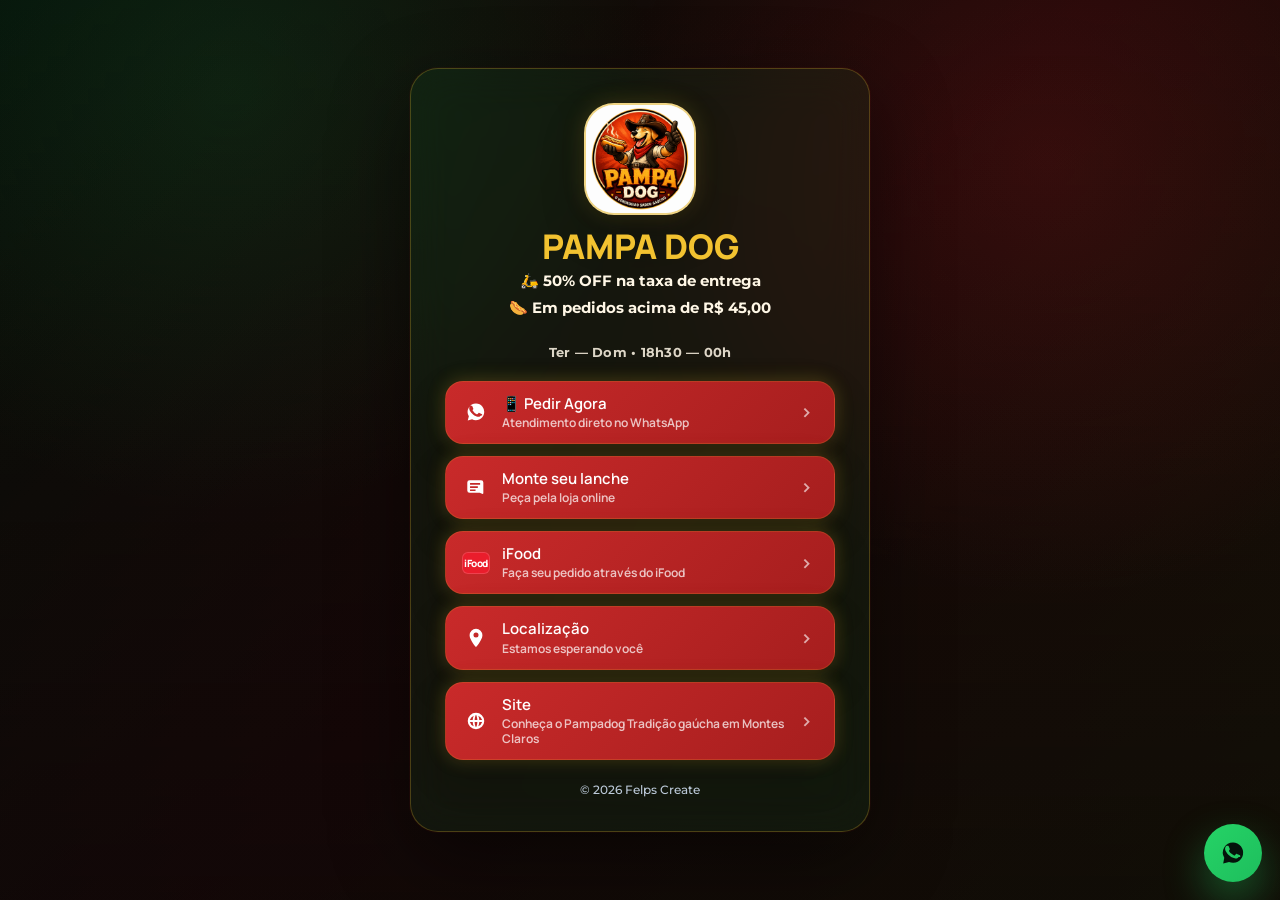
==== Bio.html @ 1cb5427e "Add files via upload" ====
<!DOCTYPE html>
<html lang="pt-BR">
<head>
  <meta charset="UTF-8">
  <meta name="viewport" content="width=device-width, initial-scale=1.0">
  <meta name="description" content="Imbatível no sabor">
  <title>PAMPA DOG | Bio</title>
  <style>
    @import url('https://fonts.googleapis.com/css2?family=Montserrat:wght@400;600;700;800;900&display=swap');
    @import url('https://fonts.googleapis.com/css2?family=Manrope:wght@400;600;700;800;900&display=swap');
    :root{
      --green:#1F7A3A;
      --red:#C92A2A;
      --yellow:#F2C230;
      --text:#F2C230;
      --title:#F2C230;
      --description:#dbeafe;
      --button:#C92A2A;
      --button-highlight:#A61E1E;
      --button-text:#ffffff;
      --button-center-text:#ffffff;
      --button-radius:18px;
      --glass-radius:28px;
      --glow:242,194,48;
    }
    *{box-sizing:border-box}
    html{min-height:100%}
    body{margin:0;min-height:100vh;background:linear-gradient(135deg,rgba(31,122,58,.25),rgba(201,42,42,.25),rgba(242,194,48,.18)),#050505;color:var(--text);font-family:'Montserrat',ui-sans-serif,system-ui,-apple-system,Segoe UI,Roboto,Arial,sans-serif;font-weight:500;display:flex;align-items:center;justify-content:center;padding:24px 14px;overflow-x:hidden}
    body::before{content:"";position:fixed;inset:-14px;background:url('Fundo2.png') center/cover no-repeat;opacity:.28;filter:blur(4px) saturate(.92) contrast(.92);transform:scale(1.04);z-index:-2}
    body::after{content:"";position:fixed;inset:0;background:radial-gradient(circle at 18% 10%,rgba(31,122,58,.18),transparent 32%),radial-gradient(circle at 82% 18%,rgba(201,42,42,.16),transparent 34%),linear-gradient(180deg,rgba(0,0,0,.5),rgba(5,5,5,.72));z-index:-1;pointer-events:none}
    a{color:inherit;text-decoration:none}
    .bio-shell{width:min(100%,460px);padding:clamp(22px,5vw,34px);border:1px solid rgba(242,194,48,.25);border-radius:var(--glass-radius);background:rgba(31,122,58,.12);box-shadow:0 26px 80px rgba(0,0,0,.48),0 0 0 1px rgba(201,42,42,.08);backdrop-filter:blur(22px);-webkit-backdrop-filter:blur(22px);text-align:center;animation:enter .55s ease both}
    @keyframes enter{from{opacity:0;transform:translateY(16px) scale(.98)}to{opacity:1;transform:translateY(0) scale(1)}}
    .avatar{width:112px;height:112px;border-radius:30px;object-fit:contain;margin:0 auto 14px;display:block;border:2px solid rgba(242,194,48,.55);background:rgba(255,255,255,.92);box-shadow:0 18px 44px rgba(0,0,0,.24),0 0 22px rgba(242,194,48,.18)}
    h1{margin:0 0 7px;color:var(--title);font-family:'Manrope',ui-sans-serif,system-ui,-apple-system,Segoe UI,Roboto,Arial,sans-serif;font-size:34px;line-height:1.02;font-weight:900;letter-spacing:0}
    .tagline{margin:0 auto 7px;color:#fff7e6;font-family:'Montserrat',ui-sans-serif,system-ui,-apple-system,Segoe UI,Roboto,Arial,sans-serif;font-size:15px;line-height:1.35;max-width:38ch;font-weight:700}
    .links{display:grid;gap:12px}
    .bio-link{min-height:56px;display:grid;grid-template-columns:28px 1fr 18px;align-items:center;gap:12px;padding:13px 16px;border-radius:var(--button-radius);border:1px solid rgba(242,194,48,.16);background:linear-gradient(135deg,var(--button),var(--button-highlight));color:var(--button-text);font-family:'Manrope',ui-sans-serif,system-ui,-apple-system,Segoe UI,Roboto,Arial,sans-serif;font-size:15px;font-weight:600;text-align:left;box-shadow:0 16px 40px rgba(0,0,0,.2),0 0 18px rgba(var(--glow),.25);transition:transform 0.22s ease,box-shadow 0.22s ease,background 0.22s ease,border-color 0.22s ease,color .22s ease}
    .bio-link:hover{transform:translateY(-3px) scale(1.01);box-shadow:0 22px 54px rgba(0,0,0,.3),0 0 24px rgba(var(--glow),.55);border-color:var(--yellow)}
    .bio-link:focus-visible,.bio-link:active{outline:none;background:linear-gradient(135deg,#F2C230,#D9A520);color:#111;border-color:rgba(242,194,48,.78);box-shadow:0 18px 44px rgba(0,0,0,.25),0 0 24px rgba(var(--glow),.5)}
    .bio-link:focus-visible .link-title,.bio-link:active .link-title{color:#111}
    .bio-link svg{width:22px;height:22px;fill:currentColor}
    .link-icon{display:grid;place-items:center;}
    .link-copy{}
    .link-title{display:block;line-height:1.15;color:var(--button-center-text)}
    .link-desc{display:block;margin-top:3px;font-size:12px;line-height:1.25;opacity:.72;font-weight:650}
    .arrow{opacity:.62;font-size:20px;line-height:1}
    .ifood-icon{width:28px;height:22px;display:inline-flex;align-items:center;justify-content:center;border-radius:6px;background:#EA1D2C;color:#fff;font-size:10px;font-weight:900;letter-spacing:-.45px;line-height:1;box-shadow:inset 0 0 0 1px rgba(255,255,255,.16)}

    .hours{margin:0 auto 20px;color:rgba(255,247,230,.86);font-family:'Montserrat',ui-sans-serif,system-ui,-apple-system,Segoe UI,Roboto,Arial,sans-serif;font-size:13px;line-height:1.25;font-weight:700;letter-spacing:.02em}

    footer{margin-top:22px;color:var(--description);font-size:12px;opacity:.85}
    .float-wa{position:fixed;right:18px;bottom:18px;width:58px;height:58px;border-radius:50%;display:grid;place-items:center;background:linear-gradient(135deg,#25d366,#1ebe5d);color:#04130b;box-shadow:0 18px 42px rgba(37,211,102,.38);z-index:10;transition:transform .2s ease,box-shadow .2s ease}
    .float-wa:hover{transform:translateY(-3px) scale(1.04);box-shadow:0 22px 52px rgba(37,211,102,.48)}
    .float-wa svg{width:28px;height:28px;fill:currentColor}
    @media(max-width:560px){body{padding:14px 12px}.bio-shell{width:100%;padding:22px 16px}.avatar{width:92px;height:92px;border-radius:24px}.tagline{font-size:14px}.hours{font-size:12px;margin-bottom:18px}.bio-link{min-height:54px;padding:12px 14px}.float-wa{right:14px;bottom:14px;width:52px;height:52px}.float-wa svg{width:25px;height:25px}}
  </style>
</head>
<body>
  <main class="bio-shell">
    <img class="avatar" src="Logo.png" alt="Logo PAMPA DOG" loading="eager">
    <h1>PAMPA DOG</h1>
    <p class="tagline">🛵 50% OFF na taxa de entrega</p>
    <p class="tagline">🌭 Em pedidos acima de R$ 45,00</p><br>
    <p class="hours">Ter — Dom • 18h30 — 00h</p>
    <nav class="links" aria-label="Links principais">
            
      <a class="bio-link" href="https://wa.me/5538999063376" target="_blank" rel="noopener"><span class="link-icon"><svg viewBox="0 0 24 24" aria-hidden="true" focusable="false"><path d="M12 2.8a9.1 9.1 0 0 0-7.8 13.8L3 21.2l4.7-1.2A9.1 9.1 0 1 0 12 2.8Zm5.3 13c-.2.7-1.4 1.3-2 1.4-.5.1-1.2.2-3.9-.9-3.2-1.3-5.3-4.6-5.5-4.8-.1-.2-1.3-1.8-1.3-3.4 0-1.6.8-2.3 1.1-2.6.3-.3.6-.4.9-.4h.6c.2 0 .5 0 .8.6l1 2.4c.1.3.1.5 0 .8l-.5.7c-.2.2-.4.5-.1.8.2.3.9 1.4 1.9 2.3 1.3 1.2 2.4 1.5 2.7 1.7.3.1.5.1.8-.1l1-1.2c.2-.3.5-.2.9-.1l2.3 1.1c.4.2.7.3.7.6.1.2.1.8-.1 1.1Z"/></svg></span><span class="link-copy"><span class="link-title">📱 Pedir Agora</span><span class="link-desc">Atendimento direto no WhatsApp</span></span><span class="arrow">›</span></a>
      <a class="bio-link" href="https://pedido.anota.ai/loja/pampa-dog-1?f=msa&amp;fbclid=PAZXh0bgNhZW0CMTEAc3J0YwZhcHBfaWQMMjU2MjgxMDQwNTU4AAGnCHm7rsPr_xR6-6nLjtWvfzynWeCASpI6NsL9H-j92SNW0n_VBaDgaDXs2JA_aem_YWdncwDV8n_y4inutsFOozGTiPri&amp;brid=YWdncwGNY9KoBQIoOAmUEpMmCwsh&amp;utm_id=97760_v0_s00_e0_tv6_a1denni7p7hd2o" target="_blank" rel="noopener"><span class="link-icon"><svg viewBox="0 0 24 24" aria-hidden="true" focusable="false"><path d="M5 4.5h12.5A2.5 2.5 0 0 1 20 7v11.5a1 1 0 0 1-1.4.9L16 18.2H5A2.5 2.5 0 0 1 2.5 15.7V7A2.5 2.5 0 0 1 5 4.5Zm.5 3v2h11v-2h-11Zm0 3.8v1.8h8.5v-1.8H5.5Zm0 3.5v1.6h6v-1.6h-6Z"/></svg></span><span class="link-copy"><span class="link-title">Monte seu lanche</span><span class="link-desc">Peça pela loja online</span></span><span class="arrow">›</span></a>
      <a class="bio-link" href="https://www.ifood.com.br/delivery/montes-claros-mg/pampa-dog-lanche-especial-gaucho-sagrada-familia/5d9fef41-5d75-4d90-aed8-82a3062d49ee?utm_medium=share" target="_blank" rel="noopener"><span class="link-icon"><span class="ifood-icon" aria-hidden="true">iFood</span></span><span class="link-copy"><span class="link-title">iFood</span><span class="link-desc">Faça seu pedido através do iFood</span></span><span class="arrow">›</span></a>
      <a class="bio-link" href="https://www.google.com/maps/place/cula+mangabeira+1608/data=!4m2!3m1!1s0xab53e743084163:0x57bf21836e4840e8?sa=X&amp;ved=1t:242&amp;ictx=111" target="_blank" rel="noopener"><span class="link-icon"><svg viewBox="0 0 24 24" aria-hidden="true" focusable="false"><path d="M12 2a7 7 0 0 0-7 7c0 5.2 7 13 7 13s7-7.8 7-13a7 7 0 0 0-7-7Zm0 9.5A2.5 2.5 0 1 1 12 6a2.5 2.5 0 0 1 0 5.5Z"/></svg></span><span class="link-copy"><span class="link-title">Localização</span><span class="link-desc">Estamos esperando você</span></span><span class="arrow">›</span></a>
      <a class="bio-link" href="index.html" target="_blank" rel="noopener"><span class="link-icon"><svg viewBox="0 0 24 24" aria-hidden="true" focusable="false"><path d="M12 3a9 9 0 1 0 0 18 9 9 0 0 0 0-18Zm6.7 8h-3.1a14.8 14.8 0 0 0-1.1-4.6A7 7 0 0 1 18.7 11ZM12 5.1c.6.9 1.3 2.9 1.5 5.9h-3c.2-3 .9-5 1.5-5.9ZM5.3 13h3.1c.1 1.8.5 3.4 1.1 4.6A7 7 0 0 1 5.3 13Zm3.1-2H5.3a7 7 0 0 1 4.2-4.6A14.8 14.8 0 0 0 8.4 11Zm3.6 7.9c-.6-.9-1.3-2.9-1.5-5.9h3c-.2 3-.9 5-1.5 5.9Zm2.5-1.3c.6-1.2 1-2.8 1.1-4.6h3.1a7 7 0 0 1-4.2 4.6Z"/></svg></span><span class="link-copy"><span class="link-title">Site</span><span class="link-desc">Conheça o Pampadog
Tradição gaúcha em Montes Claros</span></span><span class="arrow">›</span></a>
    </nav>
    <footer>© 2026 Felps Create</footer>
  </main>
  <a class="float-wa" href="https://wa.me/5538999063376?text=Ol%C3%A1%21%20Vim%20pelo%20site%20e%20gostaria%20de%20fazer%20um%20pedido." target="_blank" rel="noopener" aria-label="Abrir WhatsApp">
    <svg viewBox="0 0 24 24" aria-hidden="true" focusable="false"><path d="M12 3a8.7 8.7 0 0 0-7.5 13.1L3.6 21l5-1.3A8.7 8.7 0 1 0 12 3Zm4.8 12.5c-.2.6-1.2 1.1-1.7 1.2-.5.1-1.1.2-3.6-.8-3-1.2-5-4.3-5.1-4.5-.2-.2-1.2-1.6-1.2-3 0-1.4.8-2.1 1-2.4.3-.3.6-.3.8-.3h.6c.2 0 .5 0 .7.6l.9 2.1c.1.2.1.5 0 .7l-.4.6c-.2.2-.3.4-.1.7.2.3.8 1.3 1.8 2.1 1.2 1.1 2.2 1.4 2.5 1.6.3.1.5.1.7-.1l.9-1.1c.2-.3.5-.2.8-.1l2.1 1c.4.2.6.3.7.5.1.2.1.8-.1 1.1Z"/></svg>
  </a>
</body>
</html>
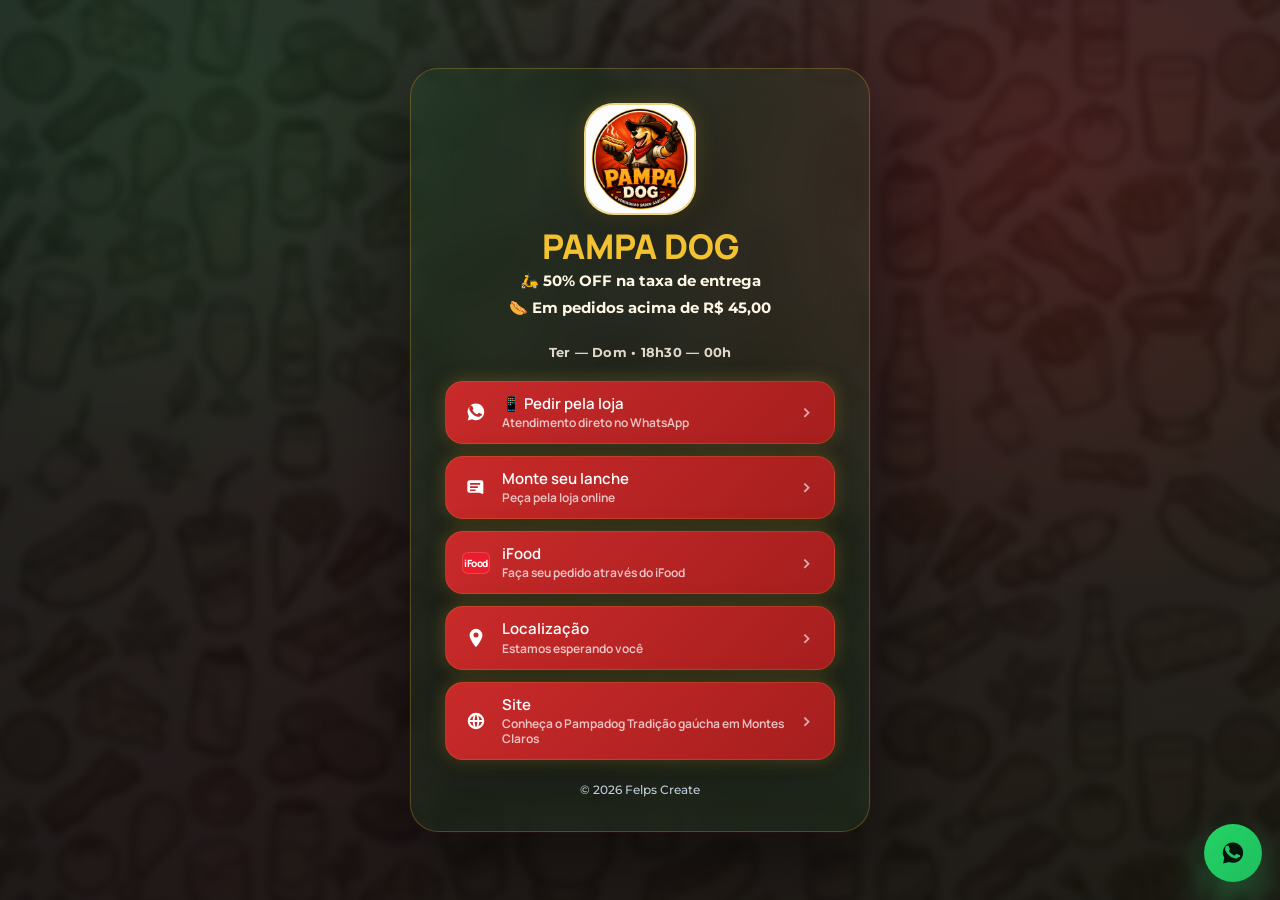
==== commit 123fdab6: "Update Bio.html" ====
--- a/Bio.html
+++ b/Bio.html
@@ -26,7 +26,7 @@
     *{box-sizing:border-box}
     html{min-height:100%}
     body{margin:0;min-height:100vh;background:linear-gradient(135deg,rgba(31,122,58,.25),rgba(201,42,42,.25),rgba(242,194,48,.18)),#050505;color:var(--text);font-family:'Montserrat',ui-sans-serif,system-ui,-apple-system,Segoe UI,Roboto,Arial,sans-serif;font-weight:500;display:flex;align-items:center;justify-content:center;padding:24px 14px;overflow-x:hidden}
-    body::before{content:"";position:fixed;inset:-14px;background:url('Fundo2.png') center/cover no-repeat;opacity:.28;filter:blur(4px) saturate(.92) contrast(.92);transform:scale(1.04);z-index:-2}
+    body::before{content:"";position:fixed;inset:-14px;background:url('fundo2.png') center/cover no-repeat;opacity:.28;filter:blur(4px) saturate(.92) contrast(.92);transform:scale(1.04);z-index:-2}
     body::after{content:"";position:fixed;inset:0;background:radial-gradient(circle at 18% 10%,rgba(31,122,58,.18),transparent 32%),radial-gradient(circle at 82% 18%,rgba(201,42,42,.16),transparent 34%),linear-gradient(180deg,rgba(0,0,0,.5),rgba(5,5,5,.72));z-index:-1;pointer-events:none}
     a{color:inherit;text-decoration:none}
     .bio-shell{width:min(100%,460px);padding:clamp(22px,5vw,34px);border:1px solid rgba(242,194,48,.25);border-radius:var(--glass-radius);background:rgba(31,122,58,.12);box-shadow:0 26px 80px rgba(0,0,0,.48),0 0 0 1px rgba(201,42,42,.08);backdrop-filter:blur(22px);-webkit-backdrop-filter:blur(22px);text-align:center;animation:enter .55s ease both}
@@ -65,7 +65,7 @@
     <p class="hours">Ter — Dom • 18h30 — 00h</p>
     <nav class="links" aria-label="Links principais">
             
-      <a class="bio-link" href="https://wa.me/5538999063376" target="_blank" rel="noopener"><span class="link-icon"><svg viewBox="0 0 24 24" aria-hidden="true" focusable="false"><path d="M12 2.8a9.1 9.1 0 0 0-7.8 13.8L3 21.2l4.7-1.2A9.1 9.1 0 1 0 12 2.8Zm5.3 13c-.2.7-1.4 1.3-2 1.4-.5.1-1.2.2-3.9-.9-3.2-1.3-5.3-4.6-5.5-4.8-.1-.2-1.3-1.8-1.3-3.4 0-1.6.8-2.3 1.1-2.6.3-.3.6-.4.9-.4h.6c.2 0 .5 0 .8.6l1 2.4c.1.3.1.5 0 .8l-.5.7c-.2.2-.4.5-.1.8.2.3.9 1.4 1.9 2.3 1.3 1.2 2.4 1.5 2.7 1.7.3.1.5.1.8-.1l1-1.2c.2-.3.5-.2.9-.1l2.3 1.1c.4.2.7.3.7.6.1.2.1.8-.1 1.1Z"/></svg></span><span class="link-copy"><span class="link-title">📱 Pedir Agora</span><span class="link-desc">Atendimento direto no WhatsApp</span></span><span class="arrow">›</span></a>
+      <a class="bio-link" href="https://wa.me/5538999063376" target="_blank" rel="noopener"><span class="link-icon"><svg viewBox="0 0 24 24" aria-hidden="true" focusable="false"><path d="M12 2.8a9.1 9.1 0 0 0-7.8 13.8L3 21.2l4.7-1.2A9.1 9.1 0 1 0 12 2.8Zm5.3 13c-.2.7-1.4 1.3-2 1.4-.5.1-1.2.2-3.9-.9-3.2-1.3-5.3-4.6-5.5-4.8-.1-.2-1.3-1.8-1.3-3.4 0-1.6.8-2.3 1.1-2.6.3-.3.6-.4.9-.4h.6c.2 0 .5 0 .8.6l1 2.4c.1.3.1.5 0 .8l-.5.7c-.2.2-.4.5-.1.8.2.3.9 1.4 1.9 2.3 1.3 1.2 2.4 1.5 2.7 1.7.3.1.5.1.8-.1l1-1.2c.2-.3.5-.2.9-.1l2.3 1.1c.4.2.7.3.7.6.1.2.1.8-.1 1.1Z"/></svg></span><span class="link-copy"><span class="link-title">📱 Pedir pela loja</span><span class="link-desc">Atendimento direto no WhatsApp</span></span><span class="arrow">›</span></a>
       <a class="bio-link" href="https://pedido.anota.ai/loja/pampa-dog-1?f=msa&amp;fbclid=PAZXh0bgNhZW0CMTEAc3J0YwZhcHBfaWQMMjU2MjgxMDQwNTU4AAGnCHm7rsPr_xR6-6nLjtWvfzynWeCASpI6NsL9H-j92SNW0n_VBaDgaDXs2JA_aem_YWdncwDV8n_y4inutsFOozGTiPri&amp;brid=YWdncwGNY9KoBQIoOAmUEpMmCwsh&amp;utm_id=97760_v0_s00_e0_tv6_a1denni7p7hd2o" target="_blank" rel="noopener"><span class="link-icon"><svg viewBox="0 0 24 24" aria-hidden="true" focusable="false"><path d="M5 4.5h12.5A2.5 2.5 0 0 1 20 7v11.5a1 1 0 0 1-1.4.9L16 18.2H5A2.5 2.5 0 0 1 2.5 15.7V7A2.5 2.5 0 0 1 5 4.5Zm.5 3v2h11v-2h-11Zm0 3.8v1.8h8.5v-1.8H5.5Zm0 3.5v1.6h6v-1.6h-6Z"/></svg></span><span class="link-copy"><span class="link-title">Monte seu lanche</span><span class="link-desc">Peça pela loja online</span></span><span class="arrow">›</span></a>
       <a class="bio-link" href="https://www.ifood.com.br/delivery/montes-claros-mg/pampa-dog-lanche-especial-gaucho-sagrada-familia/5d9fef41-5d75-4d90-aed8-82a3062d49ee?utm_medium=share" target="_blank" rel="noopener"><span class="link-icon"><span class="ifood-icon" aria-hidden="true">iFood</span></span><span class="link-copy"><span class="link-title">iFood</span><span class="link-desc">Faça seu pedido através do iFood</span></span><span class="arrow">›</span></a>
       <a class="bio-link" href="https://www.google.com/maps/place/cula+mangabeira+1608/data=!4m2!3m1!1s0xab53e743084163:0x57bf21836e4840e8?sa=X&amp;ved=1t:242&amp;ictx=111" target="_blank" rel="noopener"><span class="link-icon"><svg viewBox="0 0 24 24" aria-hidden="true" focusable="false"><path d="M12 2a7 7 0 0 0-7 7c0 5.2 7 13 7 13s7-7.8 7-13a7 7 0 0 0-7-7Zm0 9.5A2.5 2.5 0 1 1 12 6a2.5 2.5 0 0 1 0 5.5Z"/></svg></span><span class="link-copy"><span class="link-title">Localização</span><span class="link-desc">Estamos esperando você</span></span><span class="arrow">›</span></a>
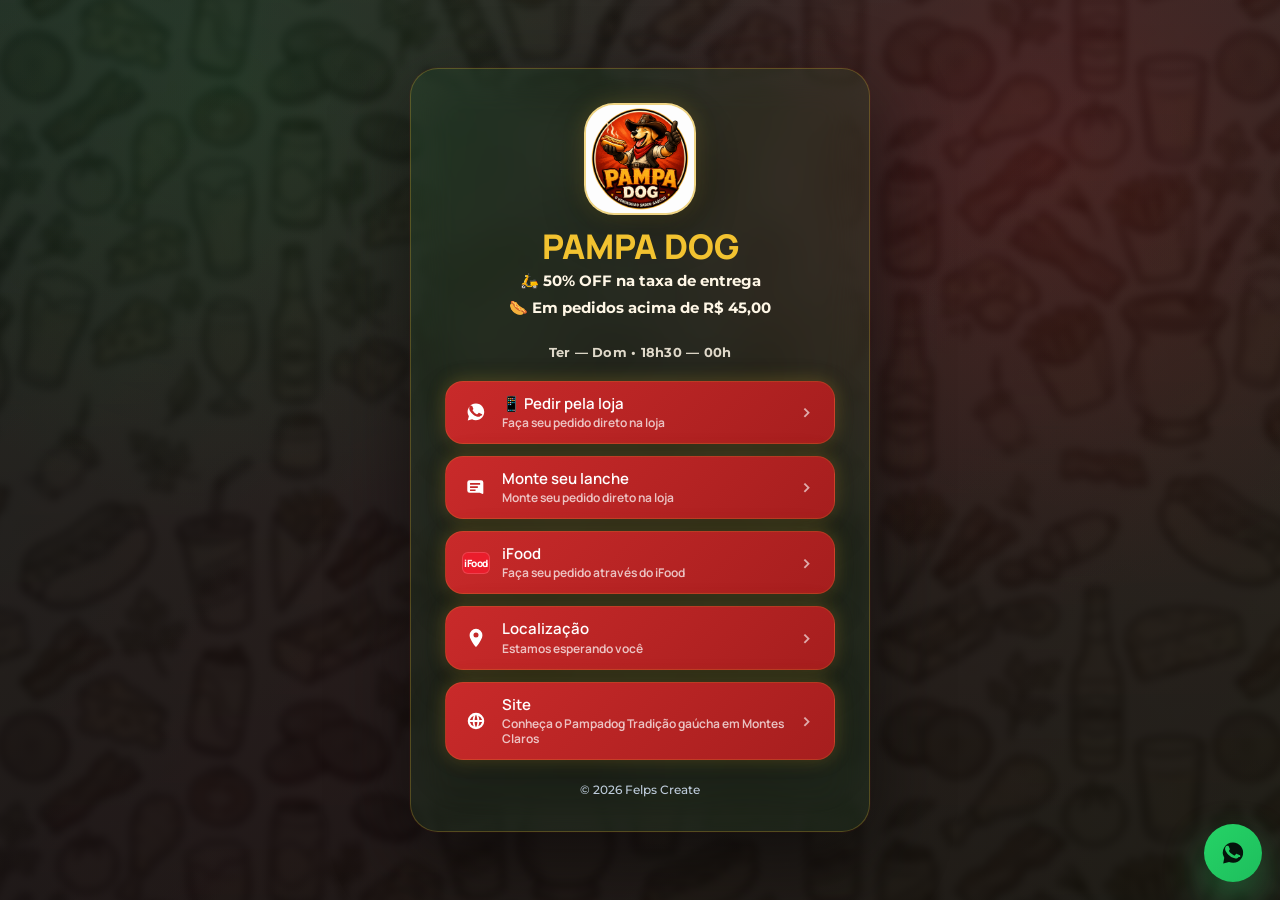
==== commit e97fc0e7: "Rename bio.html to Bio.html" ====
--- a/Bio.html
+++ b/Bio.html
@@ -4,7 +4,7 @@
   <meta charset="UTF-8">
   <meta name="viewport" content="width=device-width, initial-scale=1.0">
   <meta name="description" content="Imbatível no sabor">
-  <title>PAMPA DOG | Bio</title>
+  <title>Bio Pampa Dog</title>
   <style>
     @import url('https://fonts.googleapis.com/css2?family=Montserrat:wght@400;600;700;800;900&display=swap');
     @import url('https://fonts.googleapis.com/css2?family=Manrope:wght@400;600;700;800;900&display=swap');
@@ -65,8 +65,8 @@
     <p class="hours">Ter — Dom • 18h30 — 00h</p>
     <nav class="links" aria-label="Links principais">
             
-      <a class="bio-link" href="https://wa.me/5538999063376" target="_blank" rel="noopener"><span class="link-icon"><svg viewBox="0 0 24 24" aria-hidden="true" focusable="false"><path d="M12 2.8a9.1 9.1 0 0 0-7.8 13.8L3 21.2l4.7-1.2A9.1 9.1 0 1 0 12 2.8Zm5.3 13c-.2.7-1.4 1.3-2 1.4-.5.1-1.2.2-3.9-.9-3.2-1.3-5.3-4.6-5.5-4.8-.1-.2-1.3-1.8-1.3-3.4 0-1.6.8-2.3 1.1-2.6.3-.3.6-.4.9-.4h.6c.2 0 .5 0 .8.6l1 2.4c.1.3.1.5 0 .8l-.5.7c-.2.2-.4.5-.1.8.2.3.9 1.4 1.9 2.3 1.3 1.2 2.4 1.5 2.7 1.7.3.1.5.1.8-.1l1-1.2c.2-.3.5-.2.9-.1l2.3 1.1c.4.2.7.3.7.6.1.2.1.8-.1 1.1Z"/></svg></span><span class="link-copy"><span class="link-title">📱 Pedir pela loja</span><span class="link-desc">Atendimento direto no WhatsApp</span></span><span class="arrow">›</span></a>
-      <a class="bio-link" href="https://pedido.anota.ai/loja/pampa-dog-1?f=msa&amp;fbclid=PAZXh0bgNhZW0CMTEAc3J0YwZhcHBfaWQMMjU2MjgxMDQwNTU4AAGnCHm7rsPr_xR6-6nLjtWvfzynWeCASpI6NsL9H-j92SNW0n_VBaDgaDXs2JA_aem_YWdncwDV8n_y4inutsFOozGTiPri&amp;brid=YWdncwGNY9KoBQIoOAmUEpMmCwsh&amp;utm_id=97760_v0_s00_e0_tv6_a1denni7p7hd2o" target="_blank" rel="noopener"><span class="link-icon"><svg viewBox="0 0 24 24" aria-hidden="true" focusable="false"><path d="M5 4.5h12.5A2.5 2.5 0 0 1 20 7v11.5a1 1 0 0 1-1.4.9L16 18.2H5A2.5 2.5 0 0 1 2.5 15.7V7A2.5 2.5 0 0 1 5 4.5Zm.5 3v2h11v-2h-11Zm0 3.8v1.8h8.5v-1.8H5.5Zm0 3.5v1.6h6v-1.6h-6Z"/></svg></span><span class="link-copy"><span class="link-title">Monte seu lanche</span><span class="link-desc">Peça pela loja online</span></span><span class="arrow">›</span></a>
+      <a class="bio-link" href="https://pedido.anota.ai/loja/pampa-dog-1?f=msa" target="_blank" rel="noopener"><span class="link-icon"><svg viewBox="0 0 24 24" aria-hidden="true" focusable="false"><path d="M12 2.8a9.1 9.1 0 0 0-7.8 13.8L3 21.2l4.7-1.2A9.1 9.1 0 1 0 12 2.8Zm5.3 13c-.2.7-1.4 1.3-2 1.4-.5.1-1.2.2-3.9-.9-3.2-1.3-5.3-4.6-5.5-4.8-.1-.2-1.3-1.8-1.3-3.4 0-1.6.8-2.3 1.1-2.6.3-.3.6-.4.9-.4h.6c.2 0 .5 0 .8.6l1 2.4c.1.3.1.5 0 .8l-.5.7c-.2.2-.4.5-.1.8.2.3.9 1.4 1.9 2.3 1.3 1.2 2.4 1.5 2.7 1.7.3.1.5.1.8-.1l1-1.2c.2-.3.5-.2.9-.1l2.3 1.1c.4.2.7.3.7.6.1.2.1.8-.1 1.1Z"/></svg></span><span class="link-copy"><span class="link-title">📱 Pedir pela loja</span><span class="link-desc"> Faça seu pedido direto na loja</span></span><span class="arrow">›</span></a>
+      <a class="bio-link" href="https://pedido.anota.ai/loja/pampa-dog-1?f=msa&amp;fbclid=PAZXh0bgNhZW0CMTEAc3J0YwZhcHBfaWQMMjU2MjgxMDQwNTU4AAGnCHm7rsPr_xR6-6nLjtWvfzynWeCASpI6NsL9H-j92SNW0n_VBaDgaDXs2JA_aem_YWdncwDV8n_y4inutsFOozGTiPri&amp;brid=YWdncwGNY9KoBQIoOAmUEpMmCwsh&amp;utm_id=97760_v0_s00_e0_tv6_a1denni7p7hd2o" target="_blank" rel="noopener"><span class="link-icon"><svg viewBox="0 0 24 24" aria-hidden="true" focusable="false"><path d="M5 4.5h12.5A2.5 2.5 0 0 1 20 7v11.5a1 1 0 0 1-1.4.9L16 18.2H5A2.5 2.5 0 0 1 2.5 15.7V7A2.5 2.5 0 0 1 5 4.5Zm.5 3v2h11v-2h-11Zm0 3.8v1.8h8.5v-1.8H5.5Zm0 3.5v1.6h6v-1.6h-6Z"/></svg></span><span class="link-copy"><span class="link-title">Monte seu lanche</span><span class="link-desc">Monte seu pedido direto na loja</span></span><span class="arrow">›</span></a>
       <a class="bio-link" href="https://www.ifood.com.br/delivery/montes-claros-mg/pampa-dog-lanche-especial-gaucho-sagrada-familia/5d9fef41-5d75-4d90-aed8-82a3062d49ee?utm_medium=share" target="_blank" rel="noopener"><span class="link-icon"><span class="ifood-icon" aria-hidden="true">iFood</span></span><span class="link-copy"><span class="link-title">iFood</span><span class="link-desc">Faça seu pedido através do iFood</span></span><span class="arrow">›</span></a>
       <a class="bio-link" href="https://www.google.com/maps/place/cula+mangabeira+1608/data=!4m2!3m1!1s0xab53e743084163:0x57bf21836e4840e8?sa=X&amp;ved=1t:242&amp;ictx=111" target="_blank" rel="noopener"><span class="link-icon"><svg viewBox="0 0 24 24" aria-hidden="true" focusable="false"><path d="M12 2a7 7 0 0 0-7 7c0 5.2 7 13 7 13s7-7.8 7-13a7 7 0 0 0-7-7Zm0 9.5A2.5 2.5 0 1 1 12 6a2.5 2.5 0 0 1 0 5.5Z"/></svg></span><span class="link-copy"><span class="link-title">Localização</span><span class="link-desc">Estamos esperando você</span></span><span class="arrow">›</span></a>
       <a class="bio-link" href="index.html" target="_blank" rel="noopener"><span class="link-icon"><svg viewBox="0 0 24 24" aria-hidden="true" focusable="false"><path d="M12 3a9 9 0 1 0 0 18 9 9 0 0 0 0-18Zm6.7 8h-3.1a14.8 14.8 0 0 0-1.1-4.6A7 7 0 0 1 18.7 11ZM12 5.1c.6.9 1.3 2.9 1.5 5.9h-3c.2-3 .9-5 1.5-5.9ZM5.3 13h3.1c.1 1.8.5 3.4 1.1 4.6A7 7 0 0 1 5.3 13Zm3.1-2H5.3a7 7 0 0 1 4.2-4.6A14.8 14.8 0 0 0 8.4 11Zm3.6 7.9c-.6-.9-1.3-2.9-1.5-5.9h3c-.2 3-.9 5-1.5 5.9Zm2.5-1.3c.6-1.2 1-2.8 1.1-4.6h3.1a7 7 0 0 1-4.2 4.6Z"/></svg></span><span class="link-copy"><span class="link-title">Site</span><span class="link-desc">Conheça o Pampadog
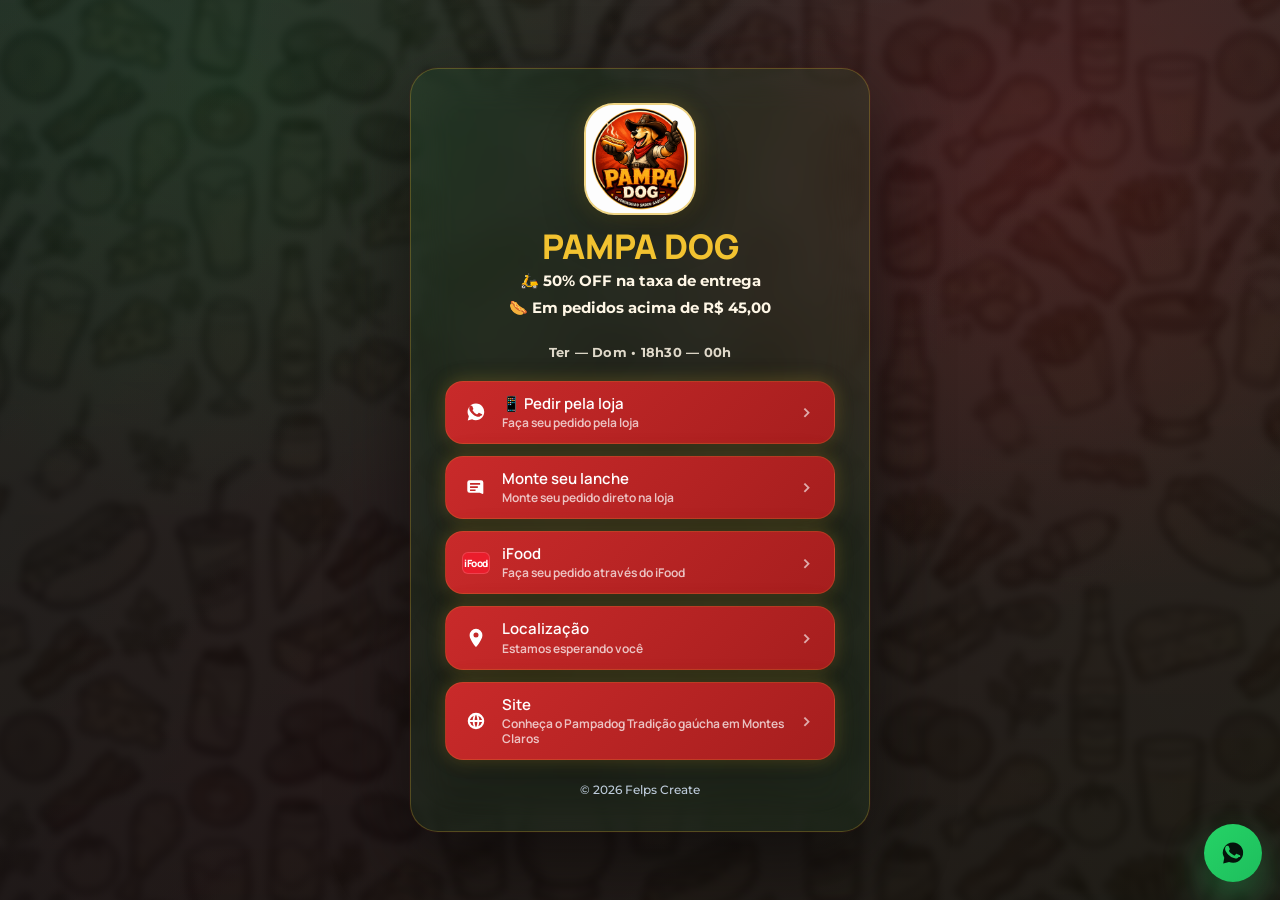
==== commit a3bedd9a: "Update Bio.html" ====
--- a/Bio.html
+++ b/Bio.html
@@ -65,7 +65,7 @@
     <p class="hours">Ter — Dom • 18h30 — 00h</p>
     <nav class="links" aria-label="Links principais">
             
-      <a class="bio-link" href="https://pedido.anota.ai/loja/pampa-dog-1?f=msa" target="_blank" rel="noopener"><span class="link-icon"><svg viewBox="0 0 24 24" aria-hidden="true" focusable="false"><path d="M12 2.8a9.1 9.1 0 0 0-7.8 13.8L3 21.2l4.7-1.2A9.1 9.1 0 1 0 12 2.8Zm5.3 13c-.2.7-1.4 1.3-2 1.4-.5.1-1.2.2-3.9-.9-3.2-1.3-5.3-4.6-5.5-4.8-.1-.2-1.3-1.8-1.3-3.4 0-1.6.8-2.3 1.1-2.6.3-.3.6-.4.9-.4h.6c.2 0 .5 0 .8.6l1 2.4c.1.3.1.5 0 .8l-.5.7c-.2.2-.4.5-.1.8.2.3.9 1.4 1.9 2.3 1.3 1.2 2.4 1.5 2.7 1.7.3.1.5.1.8-.1l1-1.2c.2-.3.5-.2.9-.1l2.3 1.1c.4.2.7.3.7.6.1.2.1.8-.1 1.1Z"/></svg></span><span class="link-copy"><span class="link-title">📱 Pedir pela loja</span><span class="link-desc"> Faça seu pedido direto na loja</span></span><span class="arrow">›</span></a>
+      <a class="bio-link" href="https://pedido.anota.ai/loja/pampa-dog-1?f=msa" target="_blank" rel="noopener"><span class="link-icon"><svg viewBox="0 0 24 24" aria-hidden="true" focusable="false"><path d="M12 2.8a9.1 9.1 0 0 0-7.8 13.8L3 21.2l4.7-1.2A9.1 9.1 0 1 0 12 2.8Zm5.3 13c-.2.7-1.4 1.3-2 1.4-.5.1-1.2.2-3.9-.9-3.2-1.3-5.3-4.6-5.5-4.8-.1-.2-1.3-1.8-1.3-3.4 0-1.6.8-2.3 1.1-2.6.3-.3.6-.4.9-.4h.6c.2 0 .5 0 .8.6l1 2.4c.1.3.1.5 0 .8l-.5.7c-.2.2-.4.5-.1.8.2.3.9 1.4 1.9 2.3 1.3 1.2 2.4 1.5 2.7 1.7.3.1.5.1.8-.1l1-1.2c.2-.3.5-.2.9-.1l2.3 1.1c.4.2.7.3.7.6.1.2.1.8-.1 1.1Z"/></svg></span><span class="link-copy"><span class="link-title">📱 Pedir pela loja</span><span class="link-desc"> Faça seu pedido pela loja</span></span><span class="arrow">›</span></a>
       <a class="bio-link" href="https://pedido.anota.ai/loja/pampa-dog-1?f=msa&amp;fbclid=PAZXh0bgNhZW0CMTEAc3J0YwZhcHBfaWQMMjU2MjgxMDQwNTU4AAGnCHm7rsPr_xR6-6nLjtWvfzynWeCASpI6NsL9H-j92SNW0n_VBaDgaDXs2JA_aem_YWdncwDV8n_y4inutsFOozGTiPri&amp;brid=YWdncwGNY9KoBQIoOAmUEpMmCwsh&amp;utm_id=97760_v0_s00_e0_tv6_a1denni7p7hd2o" target="_blank" rel="noopener"><span class="link-icon"><svg viewBox="0 0 24 24" aria-hidden="true" focusable="false"><path d="M5 4.5h12.5A2.5 2.5 0 0 1 20 7v11.5a1 1 0 0 1-1.4.9L16 18.2H5A2.5 2.5 0 0 1 2.5 15.7V7A2.5 2.5 0 0 1 5 4.5Zm.5 3v2h11v-2h-11Zm0 3.8v1.8h8.5v-1.8H5.5Zm0 3.5v1.6h6v-1.6h-6Z"/></svg></span><span class="link-copy"><span class="link-title">Monte seu lanche</span><span class="link-desc">Monte seu pedido direto na loja</span></span><span class="arrow">›</span></a>
       <a class="bio-link" href="https://www.ifood.com.br/delivery/montes-claros-mg/pampa-dog-lanche-especial-gaucho-sagrada-familia/5d9fef41-5d75-4d90-aed8-82a3062d49ee?utm_medium=share" target="_blank" rel="noopener"><span class="link-icon"><span class="ifood-icon" aria-hidden="true">iFood</span></span><span class="link-copy"><span class="link-title">iFood</span><span class="link-desc">Faça seu pedido através do iFood</span></span><span class="arrow">›</span></a>
       <a class="bio-link" href="https://www.google.com/maps/place/cula+mangabeira+1608/data=!4m2!3m1!1s0xab53e743084163:0x57bf21836e4840e8?sa=X&amp;ved=1t:242&amp;ictx=111" target="_blank" rel="noopener"><span class="link-icon"><svg viewBox="0 0 24 24" aria-hidden="true" focusable="false"><path d="M12 2a7 7 0 0 0-7 7c0 5.2 7 13 7 13s7-7.8 7-13a7 7 0 0 0-7-7Zm0 9.5A2.5 2.5 0 1 1 12 6a2.5 2.5 0 0 1 0 5.5Z"/></svg></span><span class="link-copy"><span class="link-title">Localização</span><span class="link-desc">Estamos esperando você</span></span><span class="arrow">›</span></a>
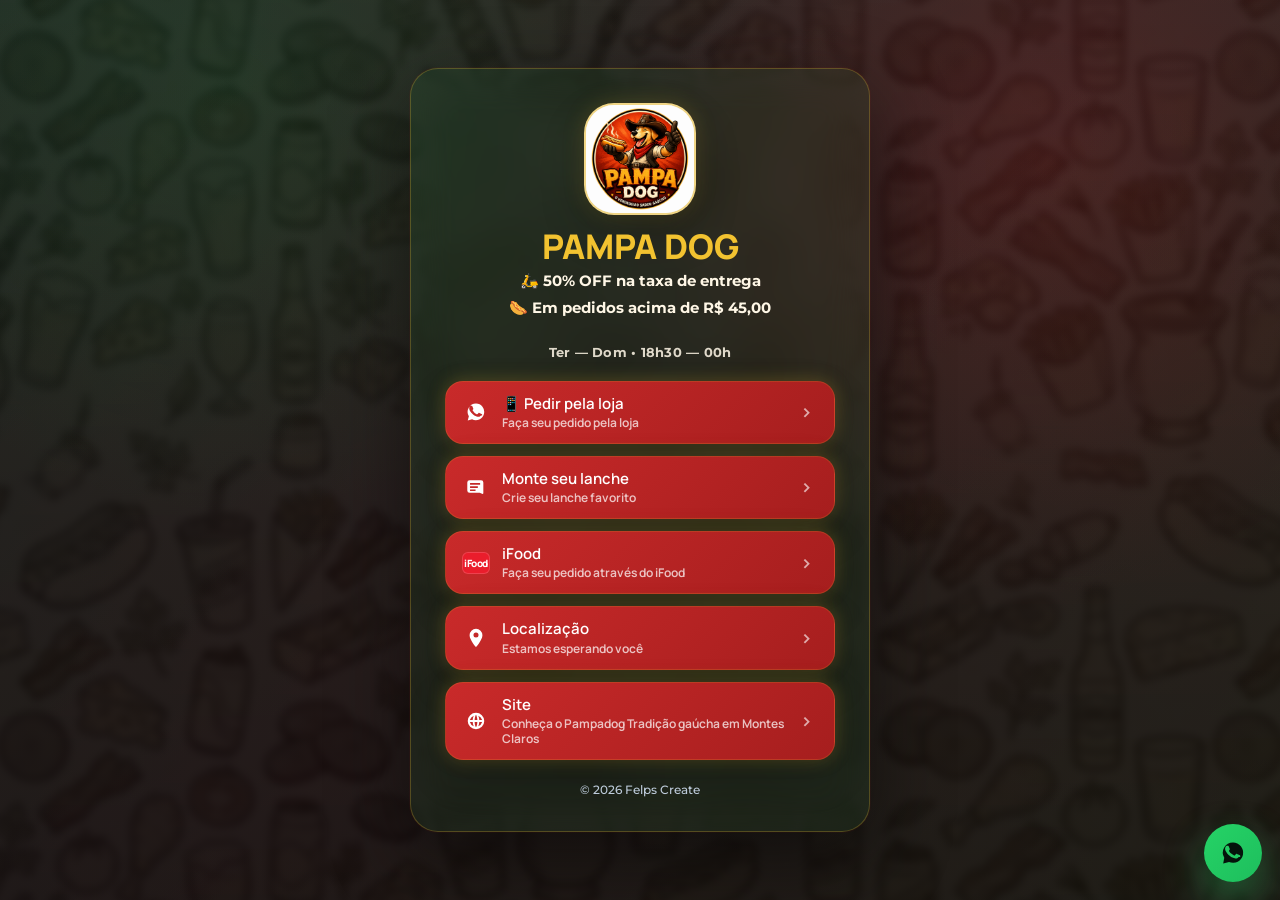
==== commit d83e427e: "Update Bio.html" ====
--- a/Bio.html
+++ b/Bio.html
@@ -66,7 +66,7 @@
     <nav class="links" aria-label="Links principais">
             
       <a class="bio-link" href="https://pedido.anota.ai/loja/pampa-dog-1?f=msa" target="_blank" rel="noopener"><span class="link-icon"><svg viewBox="0 0 24 24" aria-hidden="true" focusable="false"><path d="M12 2.8a9.1 9.1 0 0 0-7.8 13.8L3 21.2l4.7-1.2A9.1 9.1 0 1 0 12 2.8Zm5.3 13c-.2.7-1.4 1.3-2 1.4-.5.1-1.2.2-3.9-.9-3.2-1.3-5.3-4.6-5.5-4.8-.1-.2-1.3-1.8-1.3-3.4 0-1.6.8-2.3 1.1-2.6.3-.3.6-.4.9-.4h.6c.2 0 .5 0 .8.6l1 2.4c.1.3.1.5 0 .8l-.5.7c-.2.2-.4.5-.1.8.2.3.9 1.4 1.9 2.3 1.3 1.2 2.4 1.5 2.7 1.7.3.1.5.1.8-.1l1-1.2c.2-.3.5-.2.9-.1l2.3 1.1c.4.2.7.3.7.6.1.2.1.8-.1 1.1Z"/></svg></span><span class="link-copy"><span class="link-title">📱 Pedir pela loja</span><span class="link-desc"> Faça seu pedido pela loja</span></span><span class="arrow">›</span></a>
-      <a class="bio-link" href="https://pedido.anota.ai/loja/pampa-dog-1?f=msa&amp;fbclid=PAZXh0bgNhZW0CMTEAc3J0YwZhcHBfaWQMMjU2MjgxMDQwNTU4AAGnCHm7rsPr_xR6-6nLjtWvfzynWeCASpI6NsL9H-j92SNW0n_VBaDgaDXs2JA_aem_YWdncwDV8n_y4inutsFOozGTiPri&amp;brid=YWdncwGNY9KoBQIoOAmUEpMmCwsh&amp;utm_id=97760_v0_s00_e0_tv6_a1denni7p7hd2o" target="_blank" rel="noopener"><span class="link-icon"><svg viewBox="0 0 24 24" aria-hidden="true" focusable="false"><path d="M5 4.5h12.5A2.5 2.5 0 0 1 20 7v11.5a1 1 0 0 1-1.4.9L16 18.2H5A2.5 2.5 0 0 1 2.5 15.7V7A2.5 2.5 0 0 1 5 4.5Zm.5 3v2h11v-2h-11Zm0 3.8v1.8h8.5v-1.8H5.5Zm0 3.5v1.6h6v-1.6h-6Z"/></svg></span><span class="link-copy"><span class="link-title">Monte seu lanche</span><span class="link-desc">Monte seu pedido direto na loja</span></span><span class="arrow">›</span></a>
+      <a class="bio-link" href="https://pedido.anota.ai/product/6a14f8e5804c14af3bcd4ea4/0/pampa-dog-1?categoryType=simple_item" target="_blank" rel="noopener"><span class="link-icon"><svg viewBox="0 0 24 24" aria-hidden="true" focusable="false"><path d="M5 4.5h12.5A2.5 2.5 0 0 1 20 7v11.5a1 1 0 0 1-1.4.9L16 18.2H5A2.5 2.5 0 0 1 2.5 15.7V7A2.5 2.5 0 0 1 5 4.5Zm.5 3v2h11v-2h-11Zm0 3.8v1.8h8.5v-1.8H5.5Zm0 3.5v1.6h6v-1.6h-6Z"/></svg></span><span class="link-copy"><span class="link-title">Monte seu lanche</span><span class="link-desc">Crie seu lanche favorito</span></span><span class="arrow">›</span></a>
       <a class="bio-link" href="https://www.ifood.com.br/delivery/montes-claros-mg/pampa-dog-lanche-especial-gaucho-sagrada-familia/5d9fef41-5d75-4d90-aed8-82a3062d49ee?utm_medium=share" target="_blank" rel="noopener"><span class="link-icon"><span class="ifood-icon" aria-hidden="true">iFood</span></span><span class="link-copy"><span class="link-title">iFood</span><span class="link-desc">Faça seu pedido através do iFood</span></span><span class="arrow">›</span></a>
       <a class="bio-link" href="https://www.google.com/maps/place/cula+mangabeira+1608/data=!4m2!3m1!1s0xab53e743084163:0x57bf21836e4840e8?sa=X&amp;ved=1t:242&amp;ictx=111" target="_blank" rel="noopener"><span class="link-icon"><svg viewBox="0 0 24 24" aria-hidden="true" focusable="false"><path d="M12 2a7 7 0 0 0-7 7c0 5.2 7 13 7 13s7-7.8 7-13a7 7 0 0 0-7-7Zm0 9.5A2.5 2.5 0 1 1 12 6a2.5 2.5 0 0 1 0 5.5Z"/></svg></span><span class="link-copy"><span class="link-title">Localização</span><span class="link-desc">Estamos esperando você</span></span><span class="arrow">›</span></a>
       <a class="bio-link" href="index.html" target="_blank" rel="noopener"><span class="link-icon"><svg viewBox="0 0 24 24" aria-hidden="true" focusable="false"><path d="M12 3a9 9 0 1 0 0 18 9 9 0 0 0 0-18Zm6.7 8h-3.1a14.8 14.8 0 0 0-1.1-4.6A7 7 0 0 1 18.7 11ZM12 5.1c.6.9 1.3 2.9 1.5 5.9h-3c.2-3 .9-5 1.5-5.9ZM5.3 13h3.1c.1 1.8.5 3.4 1.1 4.6A7 7 0 0 1 5.3 13Zm3.1-2H5.3a7 7 0 0 1 4.2-4.6A14.8 14.8 0 0 0 8.4 11Zm3.6 7.9c-.6-.9-1.3-2.9-1.5-5.9h3c-.2 3-.9 5-1.5 5.9Zm2.5-1.3c.6-1.2 1-2.8 1.1-4.6h3.1a7 7 0 0 1-4.2 4.6Z"/></svg></span><span class="link-copy"><span class="link-title">Site</span><span class="link-desc">Conheça o Pampadog
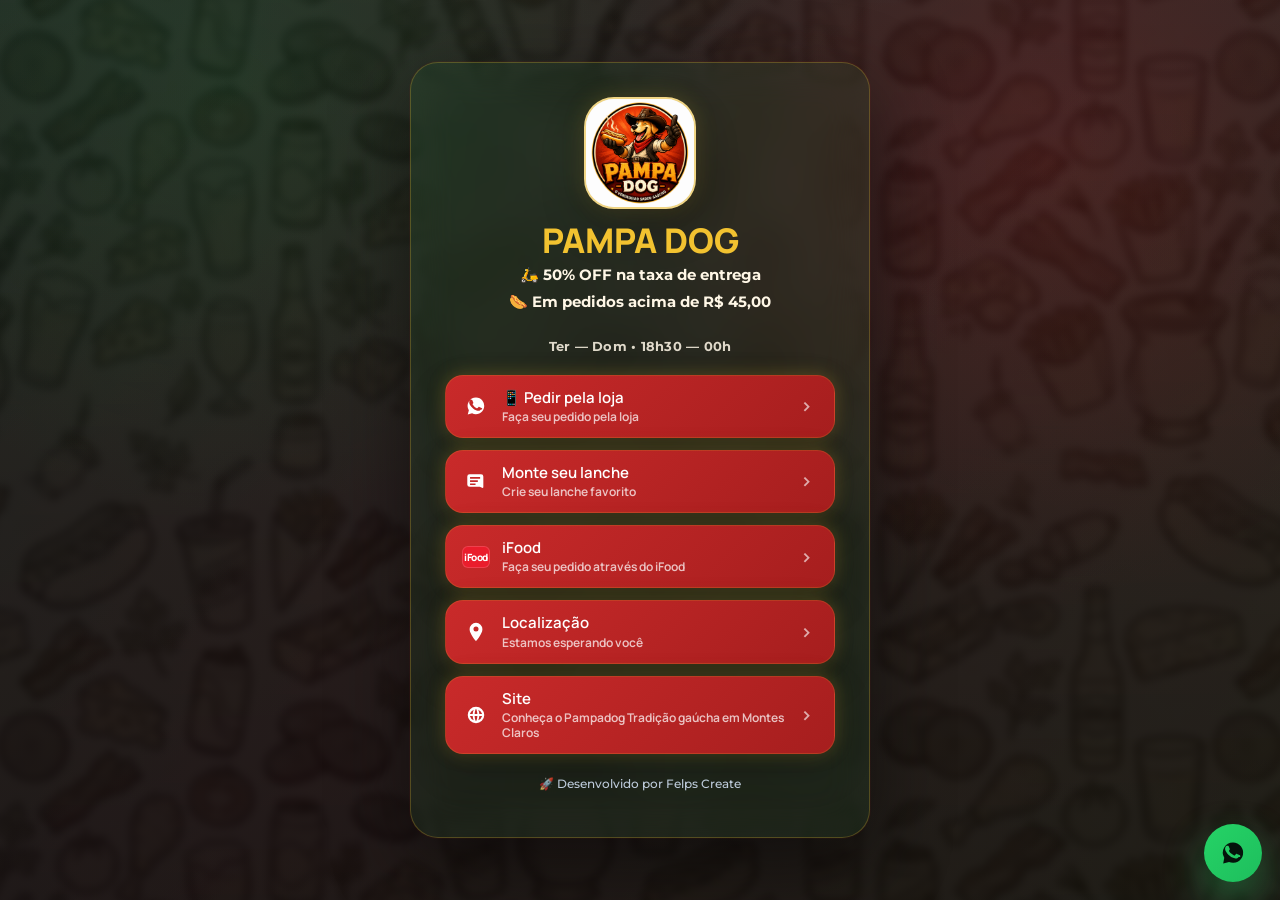
==== commit 178b6e22: "Update Bio.html" ====
--- a/Bio.html
+++ b/Bio.html
@@ -65,14 +65,14 @@
     <p class="hours">Ter — Dom • 18h30 — 00h</p>
     <nav class="links" aria-label="Links principais">
             
-      <a class="bio-link" href="https://pedido.anota.ai/loja/pampa-dog-1?f=msa" target="_blank" rel="noopener"><span class="link-icon"><svg viewBox="0 0 24 24" aria-hidden="true" focusable="false"><path d="M12 2.8a9.1 9.1 0 0 0-7.8 13.8L3 21.2l4.7-1.2A9.1 9.1 0 1 0 12 2.8Zm5.3 13c-.2.7-1.4 1.3-2 1.4-.5.1-1.2.2-3.9-.9-3.2-1.3-5.3-4.6-5.5-4.8-.1-.2-1.3-1.8-1.3-3.4 0-1.6.8-2.3 1.1-2.6.3-.3.6-.4.9-.4h.6c.2 0 .5 0 .8.6l1 2.4c.1.3.1.5 0 .8l-.5.7c-.2.2-.4.5-.1.8.2.3.9 1.4 1.9 2.3 1.3 1.2 2.4 1.5 2.7 1.7.3.1.5.1.8-.1l1-1.2c.2-.3.5-.2.9-.1l2.3 1.1c.4.2.7.3.7.6.1.2.1.8-.1 1.1Z"/></svg></span><span class="link-copy"><span class="link-title">📱 Pedir pela loja</span><span class="link-desc"> Faça seu pedido pela loja</span></span><span class="arrow">›</span></a>
-      <a class="bio-link" href="https://pedido.anota.ai/product/6a14f8e5804c14af3bcd4ea4/0/pampa-dog-1?categoryType=simple_item" target="_blank" rel="noopener"><span class="link-icon"><svg viewBox="0 0 24 24" aria-hidden="true" focusable="false"><path d="M5 4.5h12.5A2.5 2.5 0 0 1 20 7v11.5a1 1 0 0 1-1.4.9L16 18.2H5A2.5 2.5 0 0 1 2.5 15.7V7A2.5 2.5 0 0 1 5 4.5Zm.5 3v2h11v-2h-11Zm0 3.8v1.8h8.5v-1.8H5.5Zm0 3.5v1.6h6v-1.6h-6Z"/></svg></span><span class="link-copy"><span class="link-title">Monte seu lanche</span><span class="link-desc">Crie seu lanche favorito</span></span><span class="arrow">›</span></a>
+      <a class="bio-link" href="https://pedido.brendi.com.br/pampa-dog-moc" target="_blank" rel="noopener"><span class="link-icon"><svg viewBox="0 0 24 24" aria-hidden="true" focusable="false"><path d="M12 2.8a9.1 9.1 0 0 0-7.8 13.8L3 21.2l4.7-1.2A9.1 9.1 0 1 0 12 2.8Zm5.3 13c-.2.7-1.4 1.3-2 1.4-.5.1-1.2.2-3.9-.9-3.2-1.3-5.3-4.6-5.5-4.8-.1-.2-1.3-1.8-1.3-3.4 0-1.6.8-2.3 1.1-2.6.3-.3.6-.4.9-.4h.6c.2 0 .5 0 .8.6l1 2.4c.1.3.1.5 0 .8l-.5.7c-.2.2-.4.5-.1.8.2.3.9 1.4 1.9 2.3 1.3 1.2 2.4 1.5 2.7 1.7.3.1.5.1.8-.1l1-1.2c.2-.3.5-.2.9-.1l2.3 1.1c.4.2.7.3.7.6.1.2.1.8-.1 1.1Z"/></svg></span><span class="link-copy"><span class="link-title">📱 Pedir pela loja</span><span class="link-desc"> Faça seu pedido pela loja</span></span><span class="arrow">›</span></a>
+      <a class="bio-link" href="https://pedido.brendi.com.br/pampa-dog-moc/produto/crie-seu-lanche-como-quiser" target="_blank" rel="noopener"><span class="link-icon"><svg viewBox="0 0 24 24" aria-hidden="true" focusable="false"><path d="M5 4.5h12.5A2.5 2.5 0 0 1 20 7v11.5a1 1 0 0 1-1.4.9L16 18.2H5A2.5 2.5 0 0 1 2.5 15.7V7A2.5 2.5 0 0 1 5 4.5Zm.5 3v2h11v-2h-11Zm0 3.8v1.8h8.5v-1.8H5.5Zm0 3.5v1.6h6v-1.6h-6Z"/></svg></span><span class="link-copy"><span class="link-title">Monte seu lanche</span><span class="link-desc">Crie seu lanche favorito</span></span><span class="arrow">›</span></a>
       <a class="bio-link" href="https://www.ifood.com.br/delivery/montes-claros-mg/pampa-dog-lanche-especial-gaucho-sagrada-familia/5d9fef41-5d75-4d90-aed8-82a3062d49ee?utm_medium=share" target="_blank" rel="noopener"><span class="link-icon"><span class="ifood-icon" aria-hidden="true">iFood</span></span><span class="link-copy"><span class="link-title">iFood</span><span class="link-desc">Faça seu pedido através do iFood</span></span><span class="arrow">›</span></a>
       <a class="bio-link" href="https://www.google.com/maps/place/cula+mangabeira+1608/data=!4m2!3m1!1s0xab53e743084163:0x57bf21836e4840e8?sa=X&amp;ved=1t:242&amp;ictx=111" target="_blank" rel="noopener"><span class="link-icon"><svg viewBox="0 0 24 24" aria-hidden="true" focusable="false"><path d="M12 2a7 7 0 0 0-7 7c0 5.2 7 13 7 13s7-7.8 7-13a7 7 0 0 0-7-7Zm0 9.5A2.5 2.5 0 1 1 12 6a2.5 2.5 0 0 1 0 5.5Z"/></svg></span><span class="link-copy"><span class="link-title">Localização</span><span class="link-desc">Estamos esperando você</span></span><span class="arrow">›</span></a>
       <a class="bio-link" href="index.html" target="_blank" rel="noopener"><span class="link-icon"><svg viewBox="0 0 24 24" aria-hidden="true" focusable="false"><path d="M12 3a9 9 0 1 0 0 18 9 9 0 0 0 0-18Zm6.7 8h-3.1a14.8 14.8 0 0 0-1.1-4.6A7 7 0 0 1 18.7 11ZM12 5.1c.6.9 1.3 2.9 1.5 5.9h-3c.2-3 .9-5 1.5-5.9ZM5.3 13h3.1c.1 1.8.5 3.4 1.1 4.6A7 7 0 0 1 5.3 13Zm3.1-2H5.3a7 7 0 0 1 4.2-4.6A14.8 14.8 0 0 0 8.4 11Zm3.6 7.9c-.6-.9-1.3-2.9-1.5-5.9h3c-.2 3-.9 5-1.5 5.9Zm2.5-1.3c.6-1.2 1-2.8 1.1-4.6h3.1a7 7 0 0 1-4.2 4.6Z"/></svg></span><span class="link-copy"><span class="link-title">Site</span><span class="link-desc">Conheça o Pampadog
 Tradição gaúcha em Montes Claros</span></span><span class="arrow">›</span></a>
     </nav>
-    <footer>© 2026 Felps Create</footer>
+    <footer><p>🚀 Desenvolvido por <span><a href="https://felpscreate.github.io/"> Felps Create </a></span></p></footer>
   </main>
   <a class="float-wa" href="https://wa.me/5538999063376?text=Ol%C3%A1%21%20Vim%20pelo%20site%20e%20gostaria%20de%20fazer%20um%20pedido." target="_blank" rel="noopener" aria-label="Abrir WhatsApp">
     <svg viewBox="0 0 24 24" aria-hidden="true" focusable="false"><path d="M12 3a8.7 8.7 0 0 0-7.5 13.1L3.6 21l5-1.3A8.7 8.7 0 1 0 12 3Zm4.8 12.5c-.2.6-1.2 1.1-1.7 1.2-.5.1-1.1.2-3.6-.8-3-1.2-5-4.3-5.1-4.5-.2-.2-1.2-1.6-1.2-3 0-1.4.8-2.1 1-2.4.3-.3.6-.3.8-.3h.6c.2 0 .5 0 .7.6l.9 2.1c.1.2.1.5 0 .7l-.4.6c-.2.2-.3.4-.1.7.2.3.8 1.3 1.8 2.1 1.2 1.1 2.2 1.4 2.5 1.6.3.1.5.1.7-.1l.9-1.1c.2-.3.5-.2.8-.1l2.1 1c.4.2.6.3.7.5.1.2.1.8-.1 1.1Z"/></svg>
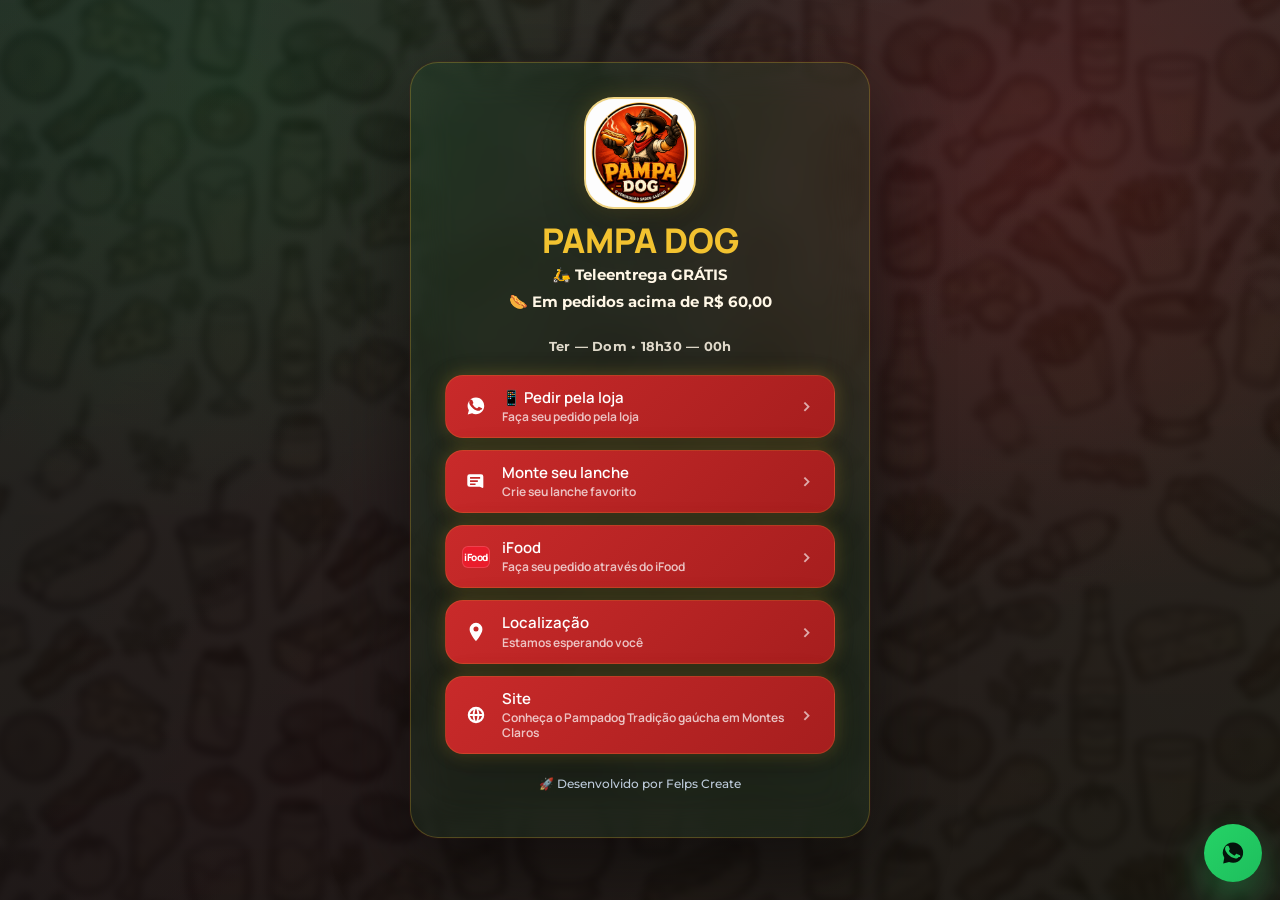
==== commit b0e1549c: "Update Bio.html" ====
--- a/Bio.html
+++ b/Bio.html
@@ -60,8 +60,8 @@
   <main class="bio-shell">
     <img class="avatar" src="Logo.png" alt="Logo PAMPA DOG" loading="eager">
     <h1>PAMPA DOG</h1>
-    <p class="tagline">🛵 50% OFF na taxa de entrega</p>
-    <p class="tagline">🌭 Em pedidos acima de R$ 45,00</p><br>
+    <p class="tagline">🛵 Teleentrega GRÁTIS</p>
+    <p class="tagline">🌭 Em pedidos acima de R$ 60,00</p><br>
     <p class="hours">Ter — Dom • 18h30 — 00h</p>
     <nav class="links" aria-label="Links principais">
             
